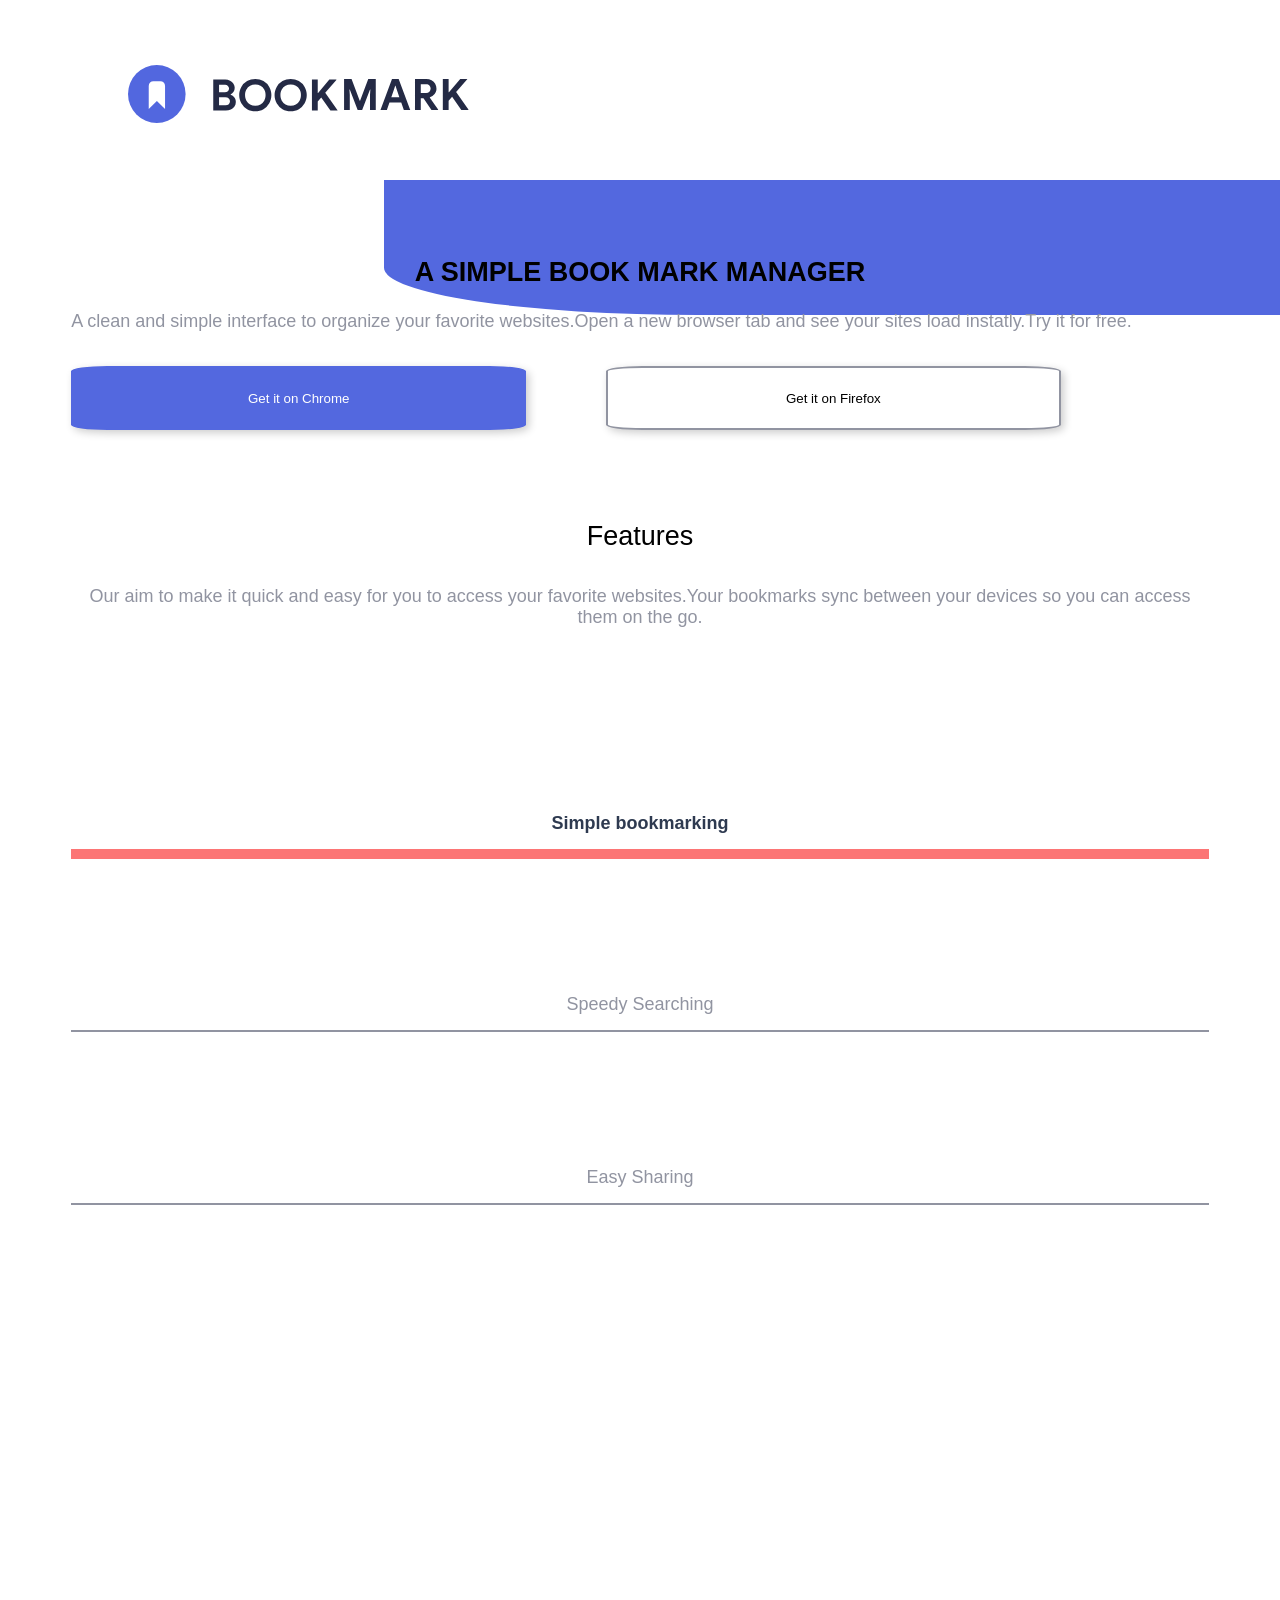
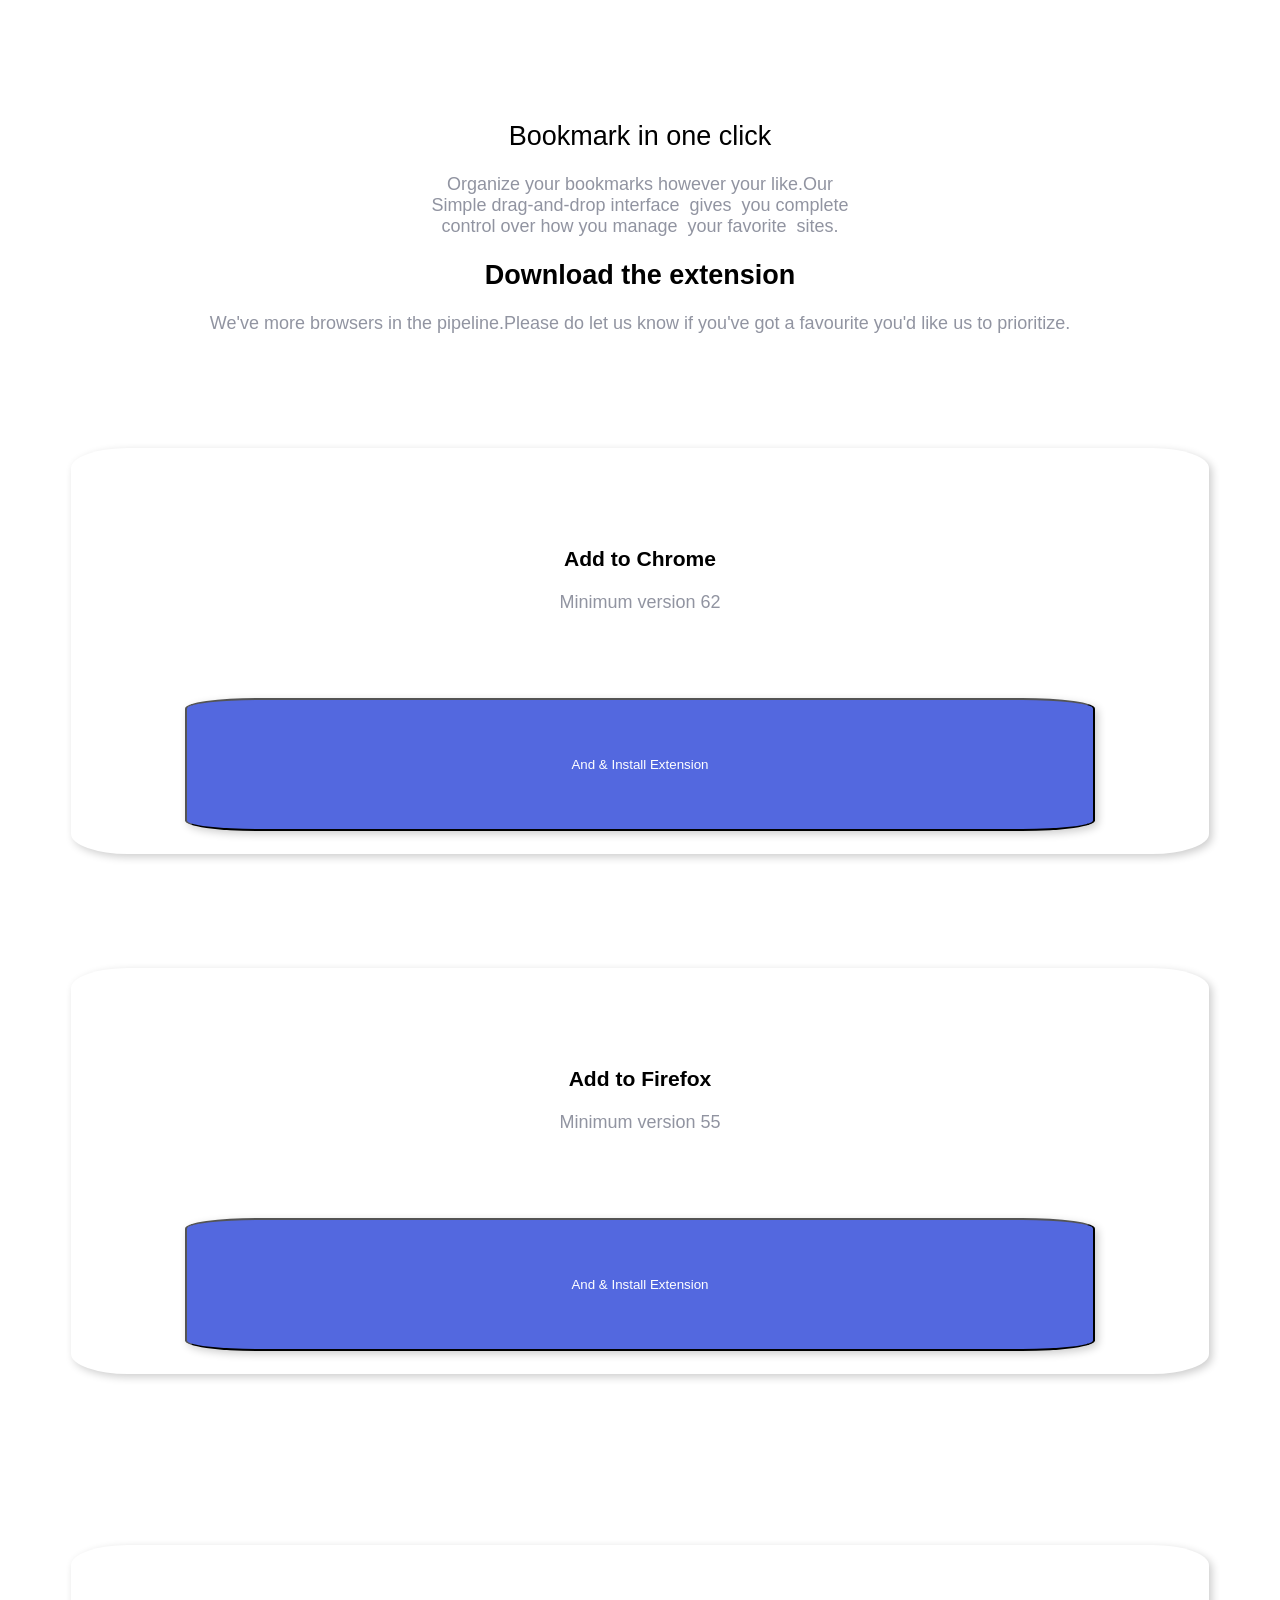
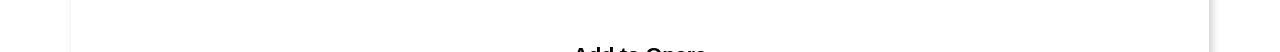
==== mobile.html @ 6f4fb0dd "refactor: Move project files to root directory for GitHub Pages deploy" ====
<!DOCTYPE html>
<html lang="en">
<head>
    <meta charset="UTF-8">
    <meta name="viewport" content="width=device-width, initial-scale=1.0">
    <title>Document</title>
    <link rel="stylesheet" href="mobile.css">
</head>
<body>
    <div id="page">
        <div id="menu">
        <img src="./images/logo-bookmark.svg" alt="logo" id="logo" >
        <img src="./images/icon-hamburger.svg" alt="icon-hamburger" id="hamburger">
    </div>
    <div id="mobile-nav-overlay" class="hidden-nav">
        <div id="mobile-nav-header">
            <img src="./images/logo_white.svg" alt="logo" id="mobile-logo-white">
            <img src="./images/icon-close.svg" alt="close icon" id="close-nav">
        </div>
        <nav id="mobile-nav-links">
            <a href="#FEATURES">FEATURES</a>
            <a href="#PRICING_SECTION_ID">PRICING</a> 
            <a href="#footer">CONTACT</a>
            <a href="#" id="mobile-login-btn">LOGIN</a>
        </nav>
        <div id="mobile-social-icons">
            <img src="./images/icon-facebook.svg" alt="Facebook">
            <img src="./images/icon-twitter.svg" alt="Twitter">
        </div>
    </div>
    <div id="photo">
        <img src="./images/illustration-hero.svg" height="80%" width="80%">
    </div>
    
    <div id="text-info">
        <h2 id="bookmarking">A SIMPLE BOOK MARK MANAGER</h2>
        
        <label id="desc">A clean and simple interface to organize your favorite websites.Open  a new browser tab and see your sites load instatly.Try it for free.</label>
        <br>
        <button id="chrome"> Get it on Chrome </button><button id="Firefox"> Get it on Firefox </button>
      </div>  
      <div id="FEATURES">
        <h2><label id="ftr"> Features</label></h2>
       
        <label id="dscftr">Our aim to make it quick and easy for you to access your  favorite websites.Your bookmarks sync between your devices so you can  access  them on the go.</label>
    </div>
    <div id="modal">
        <div id="modal-choice">
            <label class="modal1">Simple bookmarking</label><br><br><br>
            <label class="modal1">Speedy Searching</label><br><br><br>
            <label class="modal1">Easy Sharing</label><br><br><br>
        </div>
    </div>
    <div id="under-modal">
        <div id="photo-modal">
            <img src="./images/illustration-features-tab-1.svg" class="illustration" id="modal-image">
        </div>
        <br>
        <br>
        <div id="modaltext">
            <br>
            <br>
           <h2 id="modal-desc">Bookmark in one click</h2>
            <label id="modaldsc">Organize your bookmarks however your like.Our  Simple drag-and-drop interface  gives  you complete  control over how you manage  your favorite  sites.</label>
            <h2><label> Download the extension</label></h2>
            <label id="downlad-dsc">We've  more browsers in the pipeline.Please do let us know if you've got a favourite you'd  like us  to prioritize.</label>
        </div>
            <div id="chrome2" ><img src="./images/logo-chrome.svg" alt="Chrome">
                <h3>Add to Chrome</h3>
                <label id="extension-dsc">Minimum version  62</label> <br><br>
                <img src="./images/bg-dots.svg" width="100%"><br><br>
                <button id="addExt"> And & Install Extension</button>
            </div>
            <div id="firefox2" ><img src="./images/logo-firefox.svg" alt="Firefox">
                <h3>Add to Firefox</h3>
                <label id="extension-dsc">Minimum version  55</label> <br><br>
                <img src="./images/bg-dots.svg" width="100%"><br><br>
                <button id="addExt"> And & Install Extension</button>
            </div>
            <div id="opera2" ><img src="./images/logo-opera.svg" alt="Opera">
                <h3>Add to Opera</h3>
                <label id="extension-dsc">Minimum version  46</label> <br><br>
                <img src="./images/bg-dots.svg" width="100%"><br><br>
                <button id="addExt"> And & Install Extension</button>
            </div>
            
        </div>
    </div>
    <div id="faq">
        <h2>Frequently Asked Questions</h2>
        <label id="faqdsc">Here are some of our FAQs.If you have any other questions you'd like answered please feel free to email us.</label>
    </div>
    
    <div id="faq2">
        <div class="faq-item">
            <label class="faqque">What is Bookmark? <img src="./images/icon-arrow.svg" alt="arrow" class="arrow" data-icon-expanded="./images/icon-arrow-up.svg" data-icon-collapsed="./images/icon-arrow.svg"></label>
            <div class="faq-answer">
                <p>Bookmark is a smart and simple bookmark manager that helps you organize your favorite websites in one place. You can access them from any device, anywhere.</p>
            </div>
        </div>
        
        <div class="faq-item">
            <label class="faqque">How can I request a new browser? <img src="./images/icon-arrow.svg" alt="arrow" class="arrow" data-icon-expanded="./images/icon-arrow-up.svg" data-icon-collapsed="./images/icon-arrow.svg"></label>
            <div class="faq-answer">
                <p>You can request a new browser feature by contacting our support team via email. We're always looking for ways to improve our service!</p>
            </div>
        </div>
        
        <div class="faq-item">
            <label class="faqque">Is there a mobile app? <img src="./images/icon-arrow.svg" alt="arrow" class="arrow" data-icon-expanded="./images/icon-arrow-up.svg" data-icon-collapsed="./images/icon-arrow.svg"></label>
            <div class="faq-answer">
                <p>Yes, we offer a mobile app for both iOS and Android devices. You can download it from the App Store or Google Play Store.</p>
            </div>
        </div>
        
        <div class="faq-item">
            <label class="faqque">What about other Chromium browsers? <img src="./images/icon-arrow.svg" alt="arrow" class="arrow" data-icon-expanded="./images/icon-arrow-up.svg" data-icon-collapsed="./images/icon-arrow.svg"></label>
            <div class="faq-answer">
                <p>Bookmark supports all major Chromium-based browsers, including Chrome, Edge, and Brave. We also have extensions for Firefox and Safari.</p>
            </div>
        </div>
        
        <button id="faqbtn">More Info</button>
    </div>
</div>
    </div>
    <div id="footer">
        <label  id="user">35,000+ ALREADY JOINED </label>
        <h2 id="send">Stay up-to-date with what <br> we're doing</h2>
        <div class="form-row">
            <div class="email-input-container">
                <input id="email" type="email" placeholder="Enter your email address">
                <img src="./images/icon-error.svg" alt="error icon" class="error-icon hidden"> 
                <small class="error-message hidden">Please provide a valid email address</small>
            </div>
            <button id="contact">Contact Us</button>
        </div>
    </div>
    <div id="footer2">
        <img src="./images/logo_white.svg" alt="logo" id="fotlogo"> <br><br>
        <label class="fotdsc"><a href="#FEATURES">FEATURES</a></label><br><br>
        <label class="fotdsc">PRICING</label><br><br>
        <label class="fotdsc"><a href="#footer">CONTACT</a></label><br><br>
        <img src="./images/icon-facebook.svg"  class="facebook"alt="icon-facebook"> <img src="./images/icon-twitter.svg" class="twiter" alt="icon-twitter">
    </div>
</body>
<script>
    document.addEventListener('DOMContentLoaded', () => {
        const desktopBreakpoint = 1260;
        const mobileHtmlFile = 'mobile.html';
        const desktopHtmlFile = 'index.html';

        function redirectToAppropriatePage() {
            const currentWidth = window.innerWidth;
            const currentPath = window.location.pathname;

            if (currentWidth > desktopBreakpoint) {
                if (!currentPath.includes(desktopHtmlFile)) {
                    window.location.replace(desktopHtmlFile);
                }
            } else {
                if (!currentPath.includes(mobileHtmlFile)) {
                    window.location.replace(mobileHtmlFile);
                }
            }
        }

        redirectToAppropriatePage(); 

        let resizeTimer;
        window.addEventListener('resize', () => {
            clearTimeout(resizeTimer);
            resizeTimer = setTimeout(redirectToAppropriatePage, 200);
        });

        const desktopMediaQuery = window.matchMedia(`(min-width: ${desktopBreakpoint + 1}px)`);
        desktopMediaQuery.addEventListener('change', redirectToAppropriatePage);

        function resetUserCount() {
            const userLabel = document.getElementById('user');
            if (userLabel) {
                userLabel.textContent = '0 User ALREADY JOINED';
            }
        }
        setTimeout(resetUserCount, 20000);

        const modalChoices = document.querySelectorAll('.modal1');
        const modalImage = document.getElementById('modal-image'); 
        const modalDesc = document.getElementById('modal-desc');   
        const modalDsc = document.getElementById('modaldsc');

        const modalContent = {
                'Simple bookmarking': {
                    image: './images/illustration-features-tab-1.svg',
                    title: 'Bookmark in one click',
                    description: 'Organize your bookmarks however your like.Our <br> Simple drag-and-drop interface  gives  you complete <br> control over how you manage  your favorite  sites.'
                },
                'Speedy Searching': {
                    image: './images/illustration-features-tab-2.svg',
                    title: 'Intelligent search',
                    description: 'Our powerful search feature will help you find saved sites in no time at all. No need to trawl through all of your bookmarks.'
                },
                'Easy Sharing': {
                    image: './images/illustration-features-tab-3.svg',
                    title: 'Share your bookmarks',
                    description: 'Easily share your bookmarks and collections with other.Create a shareable link that you can send at the click of button'
                }
        };

        function updateModalContent(choiceText) {
            const content = modalContent[choiceText];
            if (content) {
                modalImage.src = content.image;
                modalDesc.textContent = content.title;
                modalDsc.innerHTML = content.description;
            }
        }

        function setActiveModal(clickedLabel) {
            modalChoices.forEach(label => {
                label.classList.remove('is-active');
            });
            clickedLabel.classList.add('is-active');
        }

        modalChoices.forEach(label => {
            label.addEventListener('click', () => {
                clearInterval(modalAutoAdvanceInterval); 
                const choiceText = label.textContent.trim();
                setActiveModal(label);
                updateModalContent(choiceText);
            });
        });

        let currentModalIndex = 0;
        let modalAutoAdvanceInterval;

        function autoAdvanceModal() {
            currentModalIndex = (currentModalIndex + 1) % modalChoices.length;
            const nextLabel = modalChoices[currentModalIndex];
            
            setActiveModal(nextLabel);
            updateModalContent(nextLabel.textContent.trim());
        }

        const initialActiveElement = document.getElementById('activate-modal');
        if (initialActiveElement) {
            setActiveModal(initialActiveElement);
            updateModalContent(initialActiveElement.textContent.trim());
            currentModalIndex = Array.from(modalChoices).indexOf(initialActiveElement);
        } else if (modalChoices.length > 0) {
            setActiveModal(modalChoices[0]);
            updateModalContent(modalChoices[0].textContent.trim());
            currentModalIndex = 0;
        }

        modalAutoAdvanceInterval = setInterval(autoAdvanceModal, 30000); 

        const faqQuestions = document.querySelectorAll('.faqque'); 

        faqQuestions.forEach(questionLabel => {
            questionLabel.addEventListener('click', () => {
                const faqItem = questionLabel.closest('.faq-item'); 
                if (!faqItem) return;

                const faqAnswer = faqItem.querySelector('.faq-answer'); 
                const arrowIcon = questionLabel.querySelector('.arrow');
                
                questionLabel.classList.toggle('active');
                faqAnswer.classList.toggle('active');

                if (questionLabel.classList.contains('active')) {
                    arrowIcon.src = arrowIcon.dataset.iconExpanded; 
                } else {
                    arrowIcon.src = arrowIcon.dataset.iconCollapsed; 
                }
            });
        });

        const emailInput = document.getElementById('email');
        const contactButton = document.getElementById('contact');
        const errorMessage = document.querySelector('.error-message');
        const errorIcon = document.querySelector('.error-icon');

        function isValidEmail(email) {
            const emailRegex = /^[^\s@]+@[^\s@]+\.[^\s@]+$/;
            return emailRegex.test(email);
        }

        function showEmailError() {
            emailInput.classList.add('error');
            errorMessage.classList.remove('hidden');
            errorIcon.classList.remove('hidden');
        }

        function hideEmailError() {
            emailInput.classList.remove('error');
            errorMessage.classList.add('hidden');
            errorIcon.classList.add('hidden');
        }

        if (contactButton && emailInput && errorMessage && errorIcon) {
            contactButton.addEventListener('click', (event) => {
                event.preventDefault(); 
                const email = emailInput.value.trim();
                if (email === '' || !isValidEmail(email)) {
                    showEmailError();
                } else {
                    hideEmailError();
                    alert('We will get back to you shortly!');
                }
            });

            emailInput.addEventListener('input', () => {
                if (emailInput.classList.contains('error') && isValidEmail(emailInput.value.trim())) {
                    hideEmailError();
                }
            });
        }
    });
    const hamburgerIcon = document.getElementById('hamburger');
    const closeNavIcon = document.getElementById('close-nav');
    const mobileNavOverlay = document.getElementById('mobile-nav-overlay');

    if (hamburgerIcon && mobileNavOverlay) {
        hamburgerIcon.addEventListener('click', () => {
            mobileNavOverlay.classList.add('active-nav');
            document.body.style.overflow = 'hidden';
        });
    }

    if (closeNavIcon && mobileNavOverlay) {
        closeNavIcon.addEventListener('click', () => {
            mobileNavOverlay.classList.remove('active-nav');
            document.body.style.overflow = '';
        });
    }

    const mobileNavLinks = document.querySelectorAll('#mobile-nav-links a');
    mobileNavLinks.forEach(link => {
        link.addEventListener('click', () => {
            if (mobileNavOverlay.classList.contains('active-nav')) {
                mobileNavOverlay.classList.remove('active-nav');
                document.body.style.overflow = '';
            }
        });
    });
</script>

</html>
---- mobile.css ----
body {
    font-family: 'Rubik', sans-serif; 
    font-weight: 400; 
    font-size: 18px;
}
#page{
    margin-left: 5%;
    margin-right: 5%;
    position: center;
    width: 90%;
    height: 100%;}
#menu{
    width: 100%;
    height: 10%;
}
#logo{
    margin:5%;
    float:left;
    width: 30%;
}
#hamburger{
    margin:5%;
    width: 5%;
    float: right;
}
#photo{
    text-align: center;
}
#photo::before{
    content: "";
    position: absolute;
    float:right; 
    top: 20%;
    left: 30%;
   
    width: 70%; 
    height: 15%; 
    background-color: hsl(231, 69%, 60%);
    border-bottom-left-radius: 35%;
    z-index: -1;
}
#text-info{
    margin-top:5%;
    width: 100%;
    

}
#bookmarking{
    text-align: center;
    
}
#desc{
    float: inline-start;
    color:hsl(229, 8%, 60%);
    text-align: center;
}
#chrome {
    margin-top: 3%;
    float: left;
    width: 40%; 
    height: 30%; 
    background-color: hsl(231, 69%, 60%);
    border: 2px solid hsl(231, 69%, 60%);
    border-radius: 8%;
    margin-right: 2%;
    padding-top: 1%;
    padding-bottom: 1%;
    color:white;
    margin-bottom: 6%;
    padding: 2%;
    box-shadow: 3px 3px 8px rgba(0, 0, 0, 0.2);
}
#Firefox {
    margin-top: 3%;
    float: left;
    width: 40%; 
    height: 30%; 
    margin-left: 5%;
    background-color: white;
    border: 2px solid hsl(229, 8%, 60%);
    border-radius: 8%;
    margin-right: 2%;
    padding-top: 1%;
    padding-bottom: 1%;
    color:black;
    margin-bottom: 6%;
    padding: 2%;
    box-shadow: 3px 3px 8px rgba(0, 0, 0, 0.2);
    
}
#FEATURES {
    width: 100%;
     
    display: flex;
    flex-direction: column; 
    justify-content: center; 
    align-items: center;
   
    
   
}
#dscftr{
    width: 100%;
    font-family: 'Rubik', sans-serif; 
    font-weight: 400; 
    text-align: center;
    justify-content: center;
    padding-top: 1%;
    color: hsl(229, 8%, 60%);;
    
}
 #ftr{
    font-family: 'Rubik', sans-serif; 
    font-weight: 500; 
    text-align: center;
    width: 100%;
   
    justify-content: center;
    
}
#modal {
    height: 100%;
    width: 100%;
}

#modal-choice {
    margin-top: 10%;
    color: hsl(229, 8%, 60%);
    text-align: center;
    display: flex;
    flex-direction: column;
    align-items: center;
}

.modal1 {
    width: 100%;
    padding: 15px 0;
    border-bottom: 2px solid hsl(229, 8%, 60%);
    box-sizing: border-box;
    margin-top: 5%;
    display: flex;
    justify-content: center;
    align-items: center;
    color: hsl(229, 8%, 60%);
    font-weight: 400;
    position: relative;
}

#activate-modal {
    color: black;
    font-weight: 500;
}

#activate-modal::after {
    content: "";
    position: absolute;
    bottom:-2%;
   
   
    height: 10%;
    background-color: hsl(0, 94%, 66%);
    width: 60%;
}
#under_modal{
    margin-top:10%;
    height: 30%;
    width: 100%;
}
.illustration{
    margin-top:25%;
    width: 100%;
    height: 100%;
    
}
#photo-modal::before {
    content: "";
    position: absolute;
    top: 160%;
    left: 0%;
    width: 80%;
    height: 20%;
    background-color: hsl(231, 69%, 60%);
    border-bottom-right-radius: 35%;
    z-index: -1;
}

@media screen and (min-width: 550px) {
    #photo-modal::before {
        display: none;
        background-color: white;
    }
}
#modaltext{
    text-align: center;
    padding: 5%;
   }
   #modal-desc{
       font-weight: 500;
       text-align: center;
   }
   #modaldsc{
       color:hsl(229, 8%, 60%);
       font-weight: 400;
       text-align: center;

   }
   #download-panel{
    padding-top:20%;
    margin-top: 45%;
    width: 100%;
    height: 50%;
    display: flex;
    flex-direction: column; 
    justify-content: center; 
    align-items: center;
}
#downlad-dsc{
    color:hsl(229, 8%, 60%);
    font-weight: 500;
    text-align: center;
}
#chrome2{
    padding-bottom: 2%;
    padding-top: 5%;
    margin-top: 5%;
    width: 100%;
    height: 40%;
    
    
    text-align: center;
    border-radius: 5%;
    box-shadow: 3px 3px 8px rgba(0, 0, 0, 0.2);
}
#firefox2{
   
    padding-top: 5%;
    padding-bottom: 2%;
    margin-top: 10%;
    width: 100%;
    height: 40%;
   
    box-shadow: 3px 3px 8px rgba(0, 0, 0, 0.2);
    text-align: center;
    border-radius: 5%;
}
#opera2{
    padding-bottom: 2%;
    margin-top: 15%;
    padding-top: 5%;
    width: 100%;
    height: 40%;
    
    
    text-align: center;
    box-shadow: 3px 3px 8px rgba(0, 0, 0, 0.2);
    border-radius: 5%;
}
#extension-dsc{
    color:hsl(229, 8%, 60%)
}
#addExt{
    height: 150%;
    width: 80%;
    background-color: hsl(231, 69%, 60%);
    border: 2% solid hsl(231, 69%, 60%);
    border-radius: 8%;
    font-family: 'Rubik', sans-serif;
    font-weight: 400;
    margin-top: 2%;
    padding-top: 5%;
    padding-bottom: 5%;
    color:white;
    box-shadow: 3px 3px 8px rgba(0, 0, 0, 0.2);
}
.faq-item {
    border-bottom: 1px solid #ddd;
    padding: 15px 0;
}

.faqque {
    display: flex;
    justify-content: space-between;
    align-items: center;
    cursor: pointer;
    font-weight: 500;
    color: #333;
}

.faqque .arrow {
    transition: transform 0.3s ease;
}


.faq-answer {
    max-height: 0;
    overflow: hidden;
    transition: max-height 0.3s ease-out, padding 0.3s ease-out;
    padding-left: 10px;
    padding-right: 10px;
    color: #666;
    line-height: 1.5;
}

.faq-answer.active {
    max-height: 200px;
    padding-top: 15px;
    padding-bottom: 15px;
}
#faqbtn{
    height: 100%;
    width: 33%;
   margin-left: 33%;
    background-color: hsl(231, 69%, 60%);
    border: 2% solid hsl(231, 69%, 60%);
    border-radius: 8%;
    font-family: 'Rubik', sans-serif;
    font-weight: 400;
    margin-top: 20%;
    padding-top: 5%;
    padding-bottom: 5%;
    color:white;
    box-shadow: 3px 3px 8px rgba(0, 0, 0, 0.2);
    
  
    
}
#footer{
    margin-top: 10%;
    background-color: hsl(231, 69%, 60%);
    width: 100%;
    height: 60%;
    

}
#user{
    letter-spacing: 30%;
    font-size: 80%;
    padding-top: 15%;
    color:white;
    display: flex;
    flex-direction: column; 
    justify-content: center; 
    align-items: center;
    text-align: center;
}
#send{
    color:white;
    display: flex;
   
    justify-content: center; 
    align-items: center;
    text-align: center;
}
.form-row {
    display: block;
    width: 100%;
   
}

.email-input-container {
    position: relative;
    width: 70%;
    margin-left: 15%;
    margin-bottom: 30px;
    box-sizing: border-box;
}

#email {
    width: 100%;
    height: 50px;
    padding: 1% 2% 1% 2%;
    padding-top: 15px;
    padding-bottom: 15px;
    padding-right: 40px;
    border-radius: 5px;
    border: 1px solid transparent;
    font-size: 16px;
    outline: none;
    transition: border-color 0.3s ease;
    box-sizing: border-box;
}

#email:focus {
    border-color: hsl(220, 94%, 55%);
}

#email.error {
    border-color: hsl(0, 94%, 66%);
    color: hsl(0, 94%, 66%);
}

.error-icon {
    position: absolute;
    right: 15px;
    top: 50%;
    transform: translateY(-50%);
    width: 20px;
    height: 20px;
    z-index: 10;
}

.error-message {
    font-size: 12px;
    background-color: hsl(0, 94%, 66%);
    color: white;
    padding: 5px 10px;
    border-bottom-left-radius: 5px;
    border-bottom-right-radius: 5px;
    position: absolute;
    bottom: -25px;
    left: 0;
    width: 100%;
    text-align: left;
    box-sizing: border-box;
    z-index: 5;
}

.hidden {
    display: none;
}

#contact {
    height: 50px;
    width: 70%;
    margin-left: 15%;
    background-color: hsl(0, 94%, 66%);
    border: 2px solid hsl(0, 94%, 66%);
    border-radius: 5px;
    font-family: 'Rubik', sans-serif;
    font-weight: 400;
    margin-top: 5%;
    color: white;
    box-shadow: 3px 3px 8px rgba(0, 0, 0, 0.2);
    margin-bottom: 5%;
    cursor: pointer;
    transition: background-color 0.3s ease, color 0.3s ease, border-color 0.3s ease;
}
#footer2{
    background-color: hsl(229, 31%, 21%);
    width: 100%;
    height: 50%;
    padding-top:3%;
    padding-bottom: 3%;
    text-align: center;
}
.fotdsc{
    font-size: 70%;
    color:white;
    text-align: center;
    width: 100%;
}
.facebook{
    margin-right: 10%;
}
a {
    text-decoration: none;
    color: inherit;
    cursor: default;
  }
  
a:hover,
a:active,
a:visited {
  color: inherit;
  text-decoration: none;
}
#mobile-nav-overlay {
    position: fixed;
    top: 0;
    left: 0;
    width: 100%;
    height: 100%;
    background-color: hsla(229, 31%, 21%, 0.95);
    z-index: 1000;
    display: flex;
    flex-direction: column;
    justify-content: flex-start;
    align-items: center;
    padding: 30px 20px;
    box-sizing: border-box;
    opacity: 0;
    visibility: hidden;
    transform: translateX(100%);
    transition: opacity 0.3s ease-out, transform 0.3s ease-out, visibility 0.3s ease-out;
}

#mobile-nav-overlay.active-nav {
    opacity: 1;
    visibility: visible;
    transform: translateX(0);
}

#mobile-nav-header {
    display: flex;
    justify-content: space-between;
    align-items: center;
    width: 100%;
    max-width: 320px;
    margin-bottom: 40px;
}

#mobile-logo-white {
    height: 24px;
}

#close-nav {
    cursor: pointer;
}

#mobile-nav-links {
    width: 100%;
    max-width: 320px;
    display: flex;
    flex-direction: column;
    align-items: center;
    border-top: 1px solid hsla(229, 8%, 60%, 0.2);
    padding-top: 20px;
}

#mobile-nav-links a {
    color: white;
    text-decoration: none;
    font-size: 20px;
    font-weight: 400;
    padding: 15px 0;
    width: 100%;
    text-align: center;
    border-bottom: 1px solid hsla(229, 8%, 60%, 0.2);
    transition: color 0.3s ease;
}

#mobile-login-btn {
    border: 2px solid white;
    border-radius: 5px;
    margin-top: 30px;
    padding: 12px 0;
    width: 100%;
    max-width: 250px;
    font-weight: 500;
    font-size: 20px;
    transition: background-color 0.3s ease, color 0.3s ease;
}

#mobile-social-icons {
    display: flex;
    gap: 30px;
    margin-top: auto;
    margin-bottom: 20px;
}

#mobile-social-icons img {
    height: 24px;
    width: auto;
    cursor: pointer;
    transition: filter 0.3s ease;
}

.modal1.is-active {
    border-bottom: 10px solid #fc7575;
    color: #2e3a50;
    font-weight: bold;
    text-align: center;
}
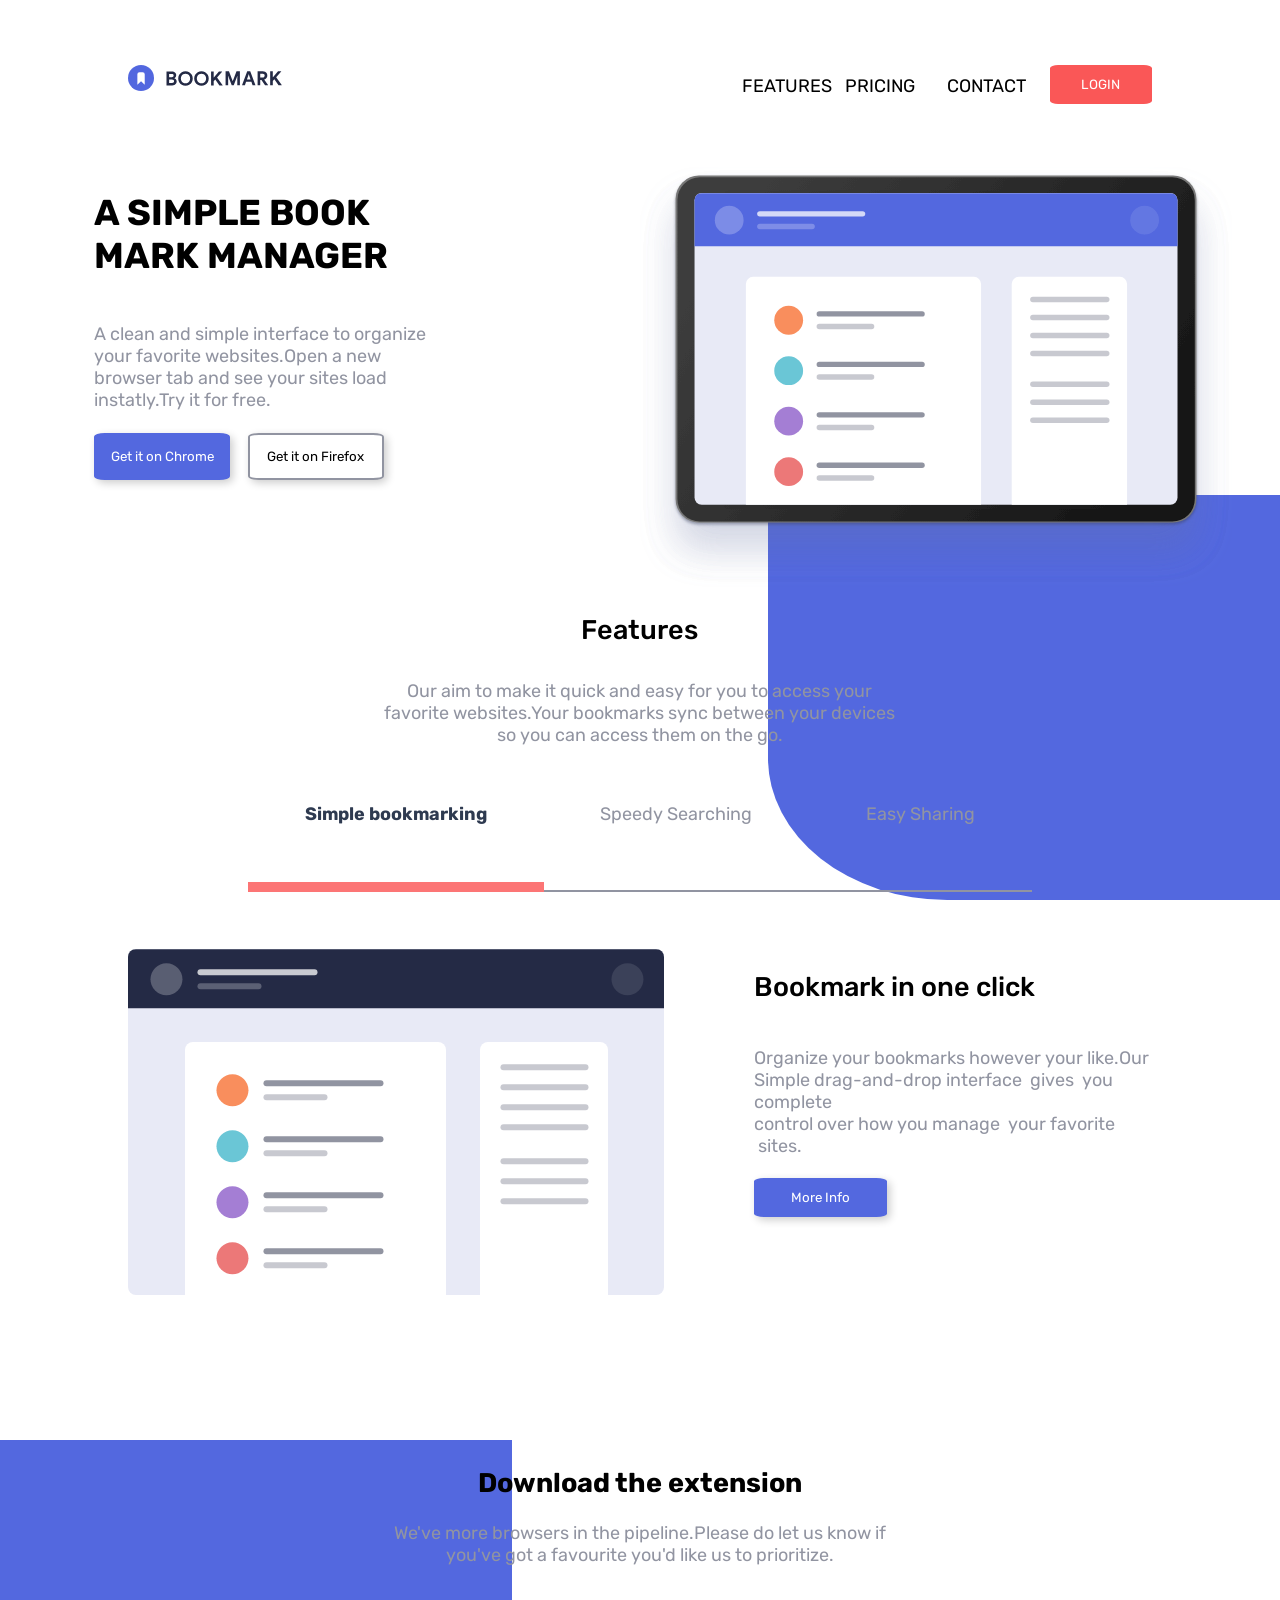
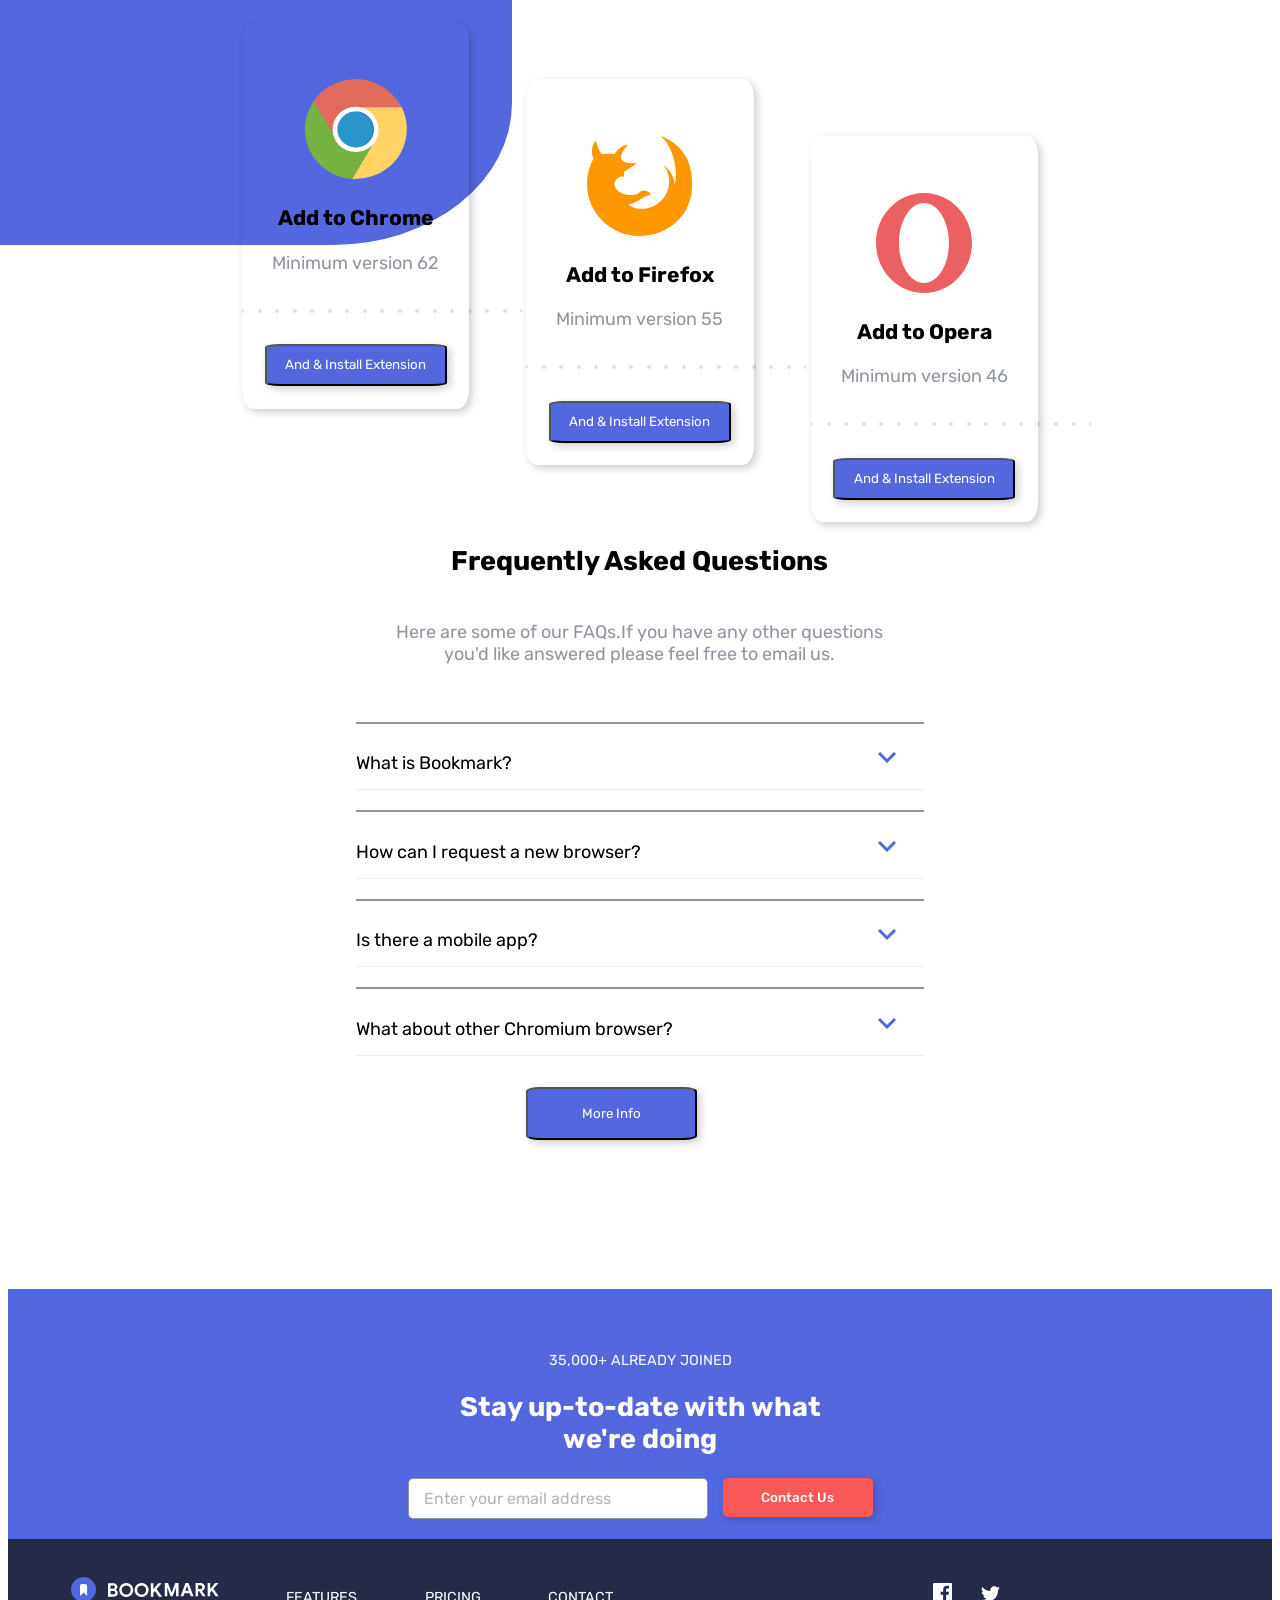
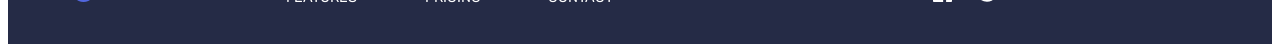
==== commit ec06860d: "refactor: Move project files to root directory for GitHub Pages deploy" ====
--- a/mobile.html
+++ b/mobile.html
@@ -87,10 +87,13 @@
         </div>
     </div>
     <div id="faq">
-        <h2>Frequently Asked Questions</h2>
+        <h2 id="faq-dsc">Frequently Asked Questions</h2>
         <label id="faqdsc">Here are some of our FAQs.If you have any other questions you'd like answered please feel free to email us.</label>
     </div>
-    
+    <br>
+</div>
+<br>
+<br>
     <div id="faq2">
         <div class="faq-item">
             <label class="faqque">What is Bookmark? <img src="./images/icon-arrow.svg" alt="arrow" class="arrow" data-icon-expanded="./images/icon-arrow-up.svg" data-icon-collapsed="./images/icon-arrow.svg"></label>
--- a/mobile.css
+++ b/mobile.css
@@ -561,3 +561,13 @@
     font-weight: bold;
     text-align: center;
 }
+#faq-dsc{
+    text-align: center;
+    
+}
+#faqdsc{
+    width: 100%;
+    float:left;
+    text-align: center;
+    color:hsl(229, 8%, 60%);
+}
